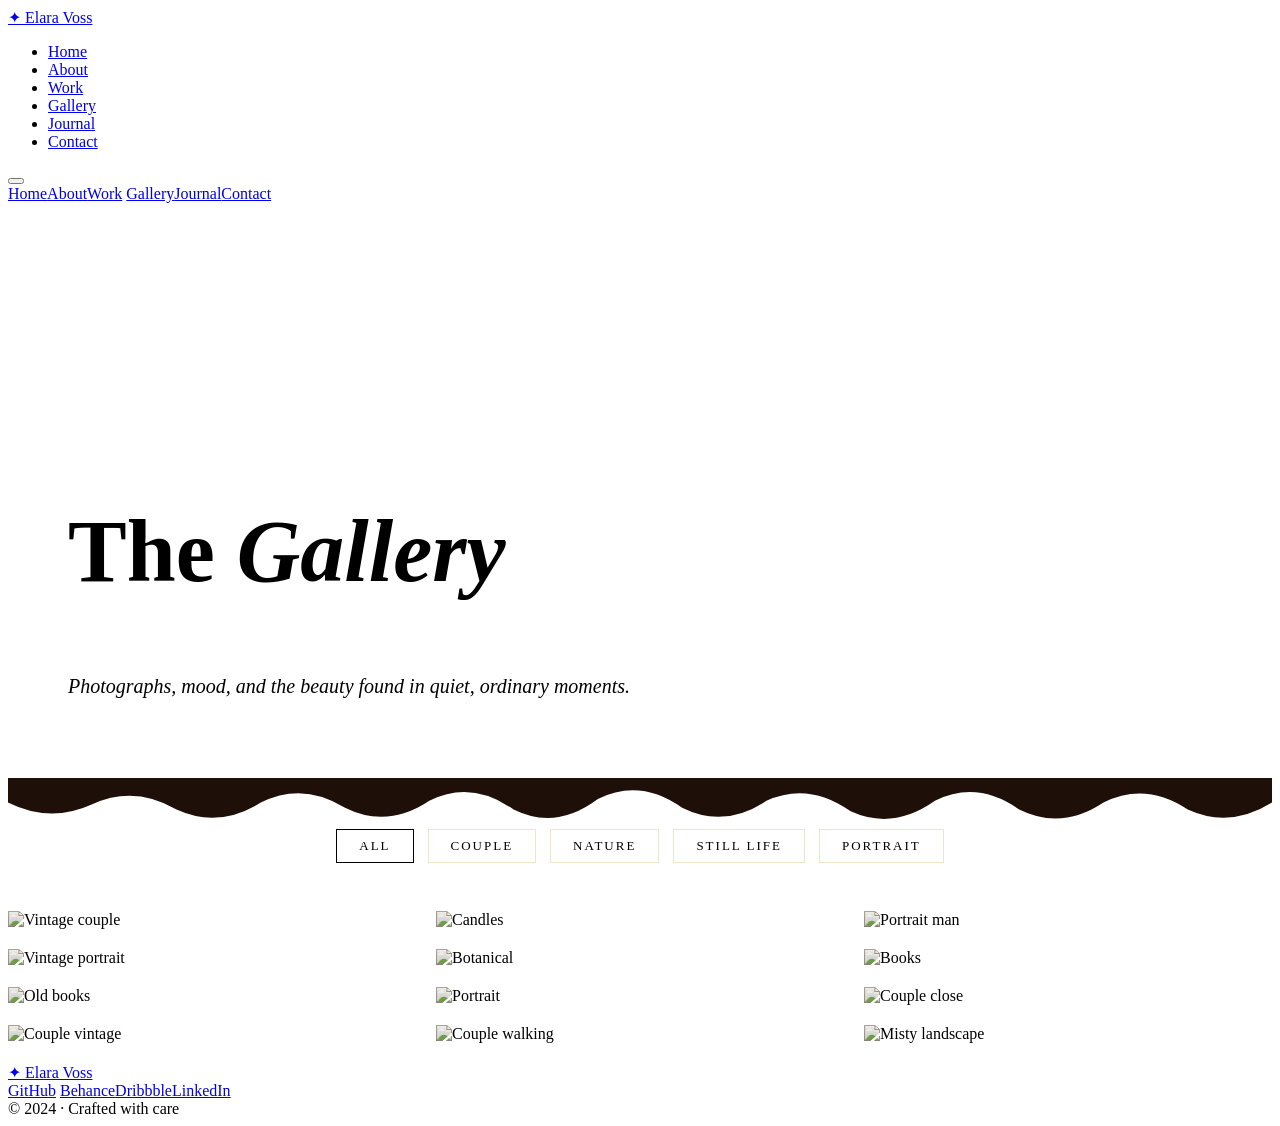
==== gallery.html @ 9455ed76 "Add files via upload" ====
<!DOCTYPE html>
<html lang="en">
<head>
<meta charset="UTF-8"/>
<meta name="viewport" content="width=device-width, initial-scale=1.0"/>
<title>Gallery — Elara Voss</title>
<link rel="stylesheet" href="../css/style.css"/>
<style>
.gallery-hero {
  min-height: 45vh; display:flex; align-items:flex-end;
  padding:110px 60px 60px; position:relative; overflow:hidden;
  background: radial-gradient(ellipse at 50% 60%, rgba(92,51,23,0.5), transparent 55%), var(--brown-deep);
}
.gallery-hero::before {
  content:''; position:absolute; inset:0;
  background:url('https://images.unsplash.com/photo-1529156069898-49953e39b3ac?w=1400&auto=format&fit=crop&q=30') center/cover;
  opacity:0.08; filter:sepia(90%);
}
.gallery-hero h1 { font-size:clamp(48px,7vw,88px); font-weight:900; color:var(--parchment); position:relative; }
.gallery-hero h1 em { color:var(--gold); font-style:italic; }
.gallery-hero p { font-size:20px; color:var(--parchment-dk); font-style:italic; margin-top:14px; position:relative; }

/* Masonry-style gallery */
.masonry {
  columns: 3; column-gap: 20px;
}
.masonry-item {
  break-inside: avoid; margin-bottom: 20px;
  position:relative; overflow:hidden; cursor:zoom-in;
  background: var(--brown-mid);
}
.masonry-item img {
  width:100%; display:block;
  filter:sepia(35%) contrast(1.05) brightness(0.92);
  transition: transform 0.5s, filter 0.4s;
}
.masonry-item:hover img { transform:scale(1.04); filter:sepia(10%) contrast(1.1) brightness(0.98); }
.masonry-item-cap {
  position:absolute; bottom:0; left:0; right:0;
  background:linear-gradient(transparent, rgba(28,16,8,0.9));
  padding:24px 16px 14px;
  opacity:0; transition:opacity 0.3s;
  font-family:'Crimson Text',serif; font-style:italic;
  font-size:14px; color:var(--parchment-dk); text-align:center;
}
.masonry-item:hover .masonry-item-cap { opacity:1; }

/* Category row */
.gallery-cats { display:flex; gap:14px; flex-wrap:wrap; justify-content:center; margin-bottom:48px; }
.gcat-btn {
  padding:8px 22px; border:1px solid rgba(201,168,76,0.3);
  background:transparent; color:var(--parchment-dk);
  font-family:'Crimson Text',serif; font-size:13px; letter-spacing:2px; text-transform:uppercase;
  cursor:pointer; transition:all 0.25s;
}
.gcat-btn.active, .gcat-btn:hover { background:var(--gold); color:var(--brown-deep); border-color:var(--gold); }

@media(max-width:900px){ .masonry { columns:2; } .gallery-hero { padding:90px 28px 48px; } }
@media(max-width:500px){ .masonry { columns:1; } .gallery-hero { padding:80px 18px 36px; } }
</style>
</head>
<body>
<nav>
  <a href="../index.html" class="nav-logo">✦ Elara Voss</a>
  <ul class="nav-links">
    <li><a href="../index.html">Home</a></li>
    <li><a href="about.html">About</a></li>
    <li><a href="work.html">Work</a></li>
    <li><a href="gallery.html" class="active">Gallery</a></li>
    <li><a href="journal.html">Journal</a></li>
    <li><a href="contact.html">Contact</a></li>
  </ul>
  <button class="nav-hamburger" aria-label="Menu"><span></span><span></span><span></span></button>
</nav>
<div id="nav-mobile" class="nav-mobile">
  <a href="../index.html">Home</a><a href="about.html">About</a><a href="work.html">Work</a>
  <a href="gallery.html">Gallery</a><a href="journal.html">Journal</a><a href="contact.html">Contact</a>
</div>

<section class="gallery-hero">
  <div class="fade-up">
    <h1>The <em>Gallery</em></h1>
    <p>Photographs, mood, and the beauty found in quiet, ordinary moments.</p>
  </div>
</section>

<svg class="torn" viewBox="0 0 1440 54" preserveAspectRatio="none" xmlns="http://www.w3.org/2000/svg">
  <path d="M0,0 L0,28 Q48,52 96,30 Q144,8 192,36 Q240,58 288,28 Q336,4 384,34 Q432,58 480,26 Q528,2 576,36 Q624,60 672,24 Q720,0 768,34 Q816,58 864,26 Q912,4 960,38 Q1008,60 1056,26 Q1104,2 1152,36 Q1200,60 1248,28 Q1296,4 1344,36 Q1392,58 1440,28 L1440,0 Z" fill="#1e1008"/>
</svg>

<section class="section" style="background:var(--brown-dark);">
  <div class="gallery-cats">
    <button class="gcat-btn active" onclick="filterGallery(this,'all')">All</button>
    <button class="gcat-btn" onclick="filterGallery(this,'couple')">Couple</button>
    <button class="gcat-btn" onclick="filterGallery(this,'nature')">Nature</button>
    <button class="gcat-btn" onclick="filterGallery(this,'still')">Still Life</button>
    <button class="gcat-btn" onclick="filterGallery(this,'portrait')">Portrait</button>
  </div>

  <div class="masonry" id="masonry-grid">
    <div class="masonry-item fade-up" data-cat="couple">
      <img src="https://images.unsplash.com/photo-1529156069898-49953e39b3ac?w=600&auto=format&fit=crop&q=65" alt="Vintage couple"
           data-lightbox="https://images.unsplash.com/photo-1529156069898-49953e39b3ac?w=1400" data-caption="Two souls, one afternoon · 1922"/>
      <div class="masonry-item-cap">Two souls, one afternoon · 1922</div>
    </div>
    <div class="masonry-item fade-up" data-cat="portrait">
      <img src="https://images.unsplash.com/photo-1508214751196-bcfd4ca60f91?w=600&auto=format&fit=crop&q=65" alt="Vintage portrait"
           data-lightbox="https://images.unsplash.com/photo-1508214751196-bcfd4ca60f91?w=1400" data-caption="In the garden · circa 1918"/>
      <div class="masonry-item-cap">In the garden · circa 1918</div>
    </div>
    <div class="masonry-item fade-up" data-cat="still">
      <img src="https://images.unsplash.com/photo-1474552226712-ac0f0961a954?w=600&auto=format&fit=crop&q=65" alt="Old books"
           data-lightbox="https://images.unsplash.com/photo-1474552226712-ac0f0961a954?w=1400" data-caption="The library shelf · always"/>
      <div class="masonry-item-cap">The library shelf · always</div>
    </div>
    <div class="masonry-item fade-up" data-cat="couple">
      <img src="https://images.unsplash.com/photo-1516589091380-5d8e87df6999?w=600&auto=format&fit=crop&q=65" alt="Couple vintage"
           data-lightbox="https://images.unsplash.com/photo-1516589091380-5d8e87df6999?w=1400" data-caption="A Sunday stroll · 1930"/>
      <div class="masonry-item-cap">A Sunday stroll · 1930</div>
    </div>
    <div class="masonry-item fade-up" data-cat="still">
      <img src="https://images.unsplash.com/photo-1512436991641-6745cdb1723f?w=600&auto=format&fit=crop&q=65" alt="Candles"
           data-lightbox="https://images.unsplash.com/photo-1512436991641-6745cdb1723f?w=1400" data-caption="Candlelight · evening study"/>
      <div class="masonry-item-cap">Candlelight · evening study</div>
    </div>
    <div class="masonry-item fade-up" data-cat="nature">
      <img src="https://images.unsplash.com/photo-1534430480872-3498386e7856?w=600&auto=format&fit=crop&q=65" alt="Botanical"
           data-lightbox="https://images.unsplash.com/photo-1534430480872-3498386e7856?w=1400" data-caption="From the garden · autumn"/>
      <div class="masonry-item-cap">From the garden · autumn</div>
    </div>
    <div class="masonry-item fade-up" data-cat="portrait">
      <img src="https://images.unsplash.com/photo-1552058544-f2b08422138a?w=600&auto=format&fit=crop&q=65" alt="Portrait"
           data-lightbox="https://images.unsplash.com/photo-1552058544-f2b08422138a?w=1400" data-caption="A quiet afternoon · unspoken"/>
      <div class="masonry-item-cap">A quiet afternoon · unspoken</div>
    </div>
    <div class="masonry-item fade-up" data-cat="couple">
      <img src="https://images.unsplash.com/photo-1522673607200-164d1b6ce486?w=600&auto=format&fit=crop&q=65" alt="Couple walking"
           data-lightbox="https://images.unsplash.com/photo-1522673607200-164d1b6ce486?w=1400" data-caption="Evening walk · the long way home"/>
      <div class="masonry-item-cap">Evening walk · the long way home</div>
    </div>
    <div class="masonry-item fade-up" data-cat="nature">
      <img src="https://images.unsplash.com/photo-1507003211169-0a1dd7228f2d?w=600&auto=format&fit=crop&q=65" alt="Portrait man"
           data-lightbox="https://images.unsplash.com/photo-1507003211169-0a1dd7228f2d?w=1400" data-caption="The scholar · by lamplight"/>
      <div class="masonry-item-cap">The scholar · by lamplight</div>
    </div>
    <div class="masonry-item fade-up" data-cat="still">
      <img src="https://images.unsplash.com/photo-1457369804613-52c61a468e7d?w=600&auto=format&fit=crop&q=65" alt="Books"
           data-lightbox="https://images.unsplash.com/photo-1457369804613-52c61a468e7d?w=1400" data-caption="An idle Tuesday · open books"/>
      <div class="masonry-item-cap">An idle Tuesday · open books</div>
    </div>
    <div class="masonry-item fade-up" data-cat="couple">
      <img src="https://images.unsplash.com/photo-1518199266791-5375a83190b7?w=600&auto=format&fit=crop&q=65" alt="Couple close"
           data-lightbox="https://images.unsplash.com/photo-1518199266791-5375a83190b7?w=1400" data-caption="Leaning into warmth · always"/>
      <div class="masonry-item-cap">Leaning into warmth · always</div>
    </div>
    <div class="masonry-item fade-up" data-cat="nature">
      <img src="https://images.unsplash.com/photo-1506905925346-21bda4d32df4?w=600&auto=format&fit=crop&q=65" alt="Misty landscape"
           data-lightbox="https://images.unsplash.com/photo-1506905925346-21bda4d32df4?w=1400" data-caption="Mist on the valley · dawn"/>
      <div class="masonry-item-cap">Mist on the valley · dawn</div>
    </div>
  </div>
</section>

<footer>
  <a href="../index.html" class="footer-logo">✦ Elara Voss</a>
  <div class="footer-links">
    <a href="https://github.com/yourusername/portfolio" target="_blank">GitHub</a>
    <a href="#">Behance</a><a href="#">Dribbble</a><a href="#">LinkedIn</a>
  </div>
  <div class="footer-copy">© 2024 · Crafted with care</div>
</footer>

<script src="../js/main.js"></script>
<script>
function filterGallery(btn, cat) {
  document.querySelectorAll('.gcat-btn').forEach(b => b.classList.remove('active'));
  btn.classList.add('active');
  document.querySelectorAll('.masonry-item').forEach(item => {
    item.style.display = (cat === 'all' || item.dataset.cat === cat) ? '' : 'none';
  });
}
</script>
</body>
</html>
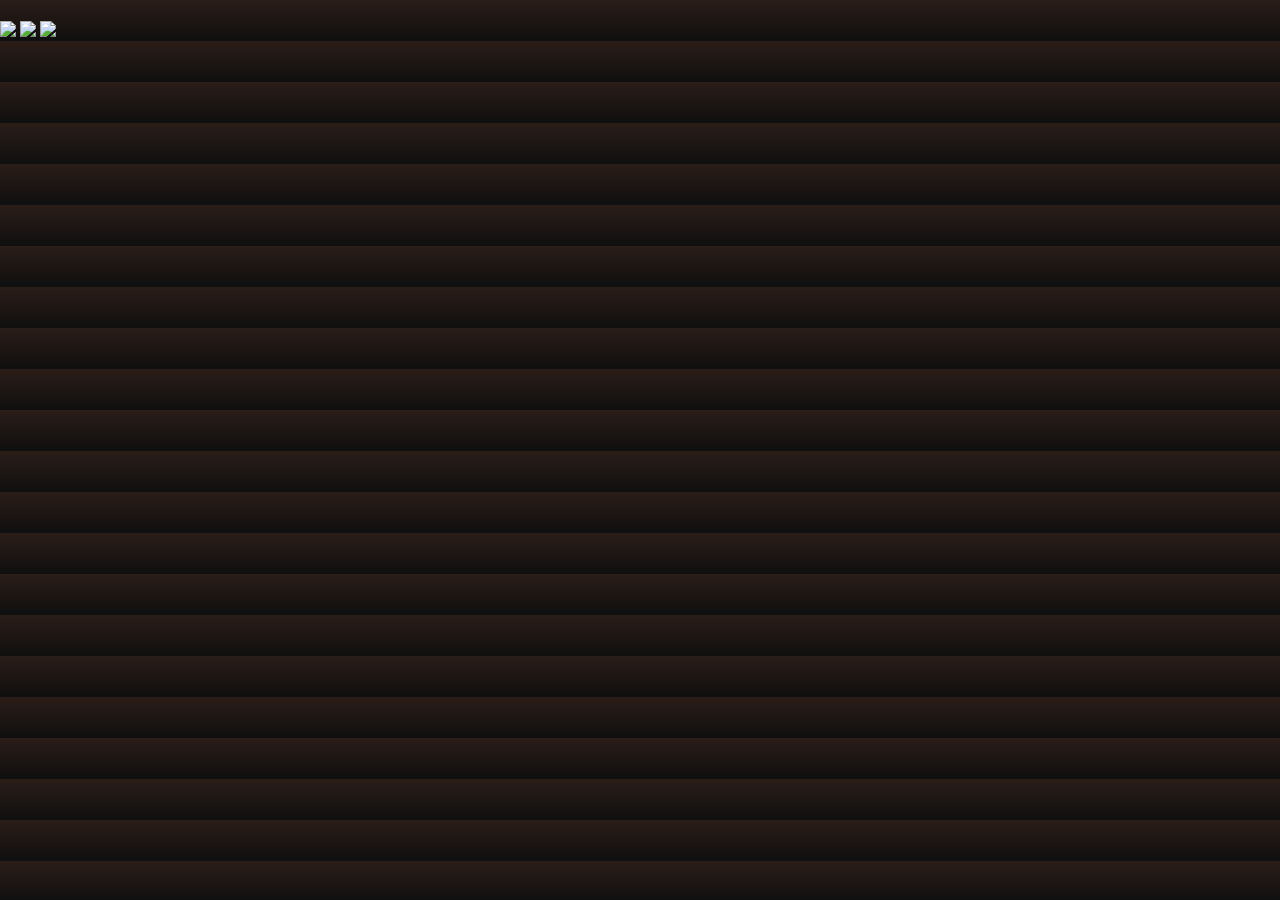
==== commit 29eafcfe: "Create gallery.html" ====
--- a/gallery.html
+++ b/gallery.html
@@ -1,184 +1,24 @@
 <!DOCTYPE html>
 <html lang="en">
 <head>
-<meta charset="UTF-8"/>
-<meta name="viewport" content="width=device-width, initial-scale=1.0"/>
-<title>Gallery — Elara Voss</title>
-<link rel="stylesheet" href="../css/style.css"/>
-<style>
-.gallery-hero {
-  min-height: 45vh; display:flex; align-items:flex-end;
-  padding:110px 60px 60px; position:relative; overflow:hidden;
-  background: radial-gradient(ellipse at 50% 60%, rgba(92,51,23,0.5), transparent 55%), var(--brown-deep);
-}
-.gallery-hero::before {
-  content:''; position:absolute; inset:0;
-  background:url('https://images.unsplash.com/photo-1529156069898-49953e39b3ac?w=1400&auto=format&fit=crop&q=30') center/cover;
-  opacity:0.08; filter:sepia(90%);
-}
-.gallery-hero h1 { font-size:clamp(48px,7vw,88px); font-weight:900; color:var(--parchment); position:relative; }
-.gallery-hero h1 em { color:var(--gold); font-style:italic; }
-.gallery-hero p { font-size:20px; color:var(--parchment-dk); font-style:italic; margin-top:14px; position:relative; }
+<meta charset="UTF-8">
+<meta name="viewport" content="width=device-width, initial-scale=1.0">
+<title>Gallery</title>
+<link rel="stylesheet" href="style.css">
+</head>
 
-/* Masonry-style gallery */
-.masonry {
-  columns: 3; column-gap: 20px;
-}
-.masonry-item {
-  break-inside: avoid; margin-bottom: 20px;
-  position:relative; overflow:hidden; cursor:zoom-in;
-  background: var(--brown-mid);
-}
-.masonry-item img {
-  width:100%; display:block;
-  filter:sepia(35%) contrast(1.05) brightness(0.92);
-  transition: transform 0.5s, filter 0.4s;
-}
-.masonry-item:hover img { transform:scale(1.04); filter:sepia(10%) contrast(1.1) brightness(0.98); }
-.masonry-item-cap {
-  position:absolute; bottom:0; left:0; right:0;
-  background:linear-gradient(transparent, rgba(28,16,8,0.9));
-  padding:24px 16px 14px;
-  opacity:0; transition:opacity 0.3s;
-  font-family:'Crimson Text',serif; font-style:italic;
-  font-size:14px; color:var(--parchment-dk); text-align:center;
-}
-.masonry-item:hover .masonry-item-cap { opacity:1; }
+<body>
 
-/* Category row */
-.gallery-cats { display:flex; gap:14px; flex-wrap:wrap; justify-content:center; margin-bottom:48px; }
-.gcat-btn {
-  padding:8px 22px; border:1px solid rgba(201,168,76,0.3);
-  background:transparent; color:var(--parchment-dk);
-  font-family:'Crimson Text',serif; font-size:13px; letter-spacing:2px; text-transform:uppercase;
-  cursor:pointer; transition:all 0.25s;
-}
-.gcat-btn.active, .gcat-btn:hover { background:var(--gold); color:var(--brown-deep); border-color:var(--gold); }
+<h1 id="title"></h1>
 
-@media(max-width:900px){ .masonry { columns:2; } .gallery-hero { padding:90px 28px 48px; } }
-@media(max-width:500px){ .masonry { columns:1; } .gallery-hero { padding:80px 18px 36px; } }
-</style>
-</head>
-<body>
-<nav>
-  <a href="../index.html" class="nav-logo">✦ Elara Voss</a>
-  <ul class="nav-links">
-    <li><a href="../index.html">Home</a></li>
-    <li><a href="about.html">About</a></li>
-    <li><a href="work.html">Work</a></li>
-    <li><a href="gallery.html" class="active">Gallery</a></li>
-    <li><a href="journal.html">Journal</a></li>
-    <li><a href="contact.html">Contact</a></li>
-  </ul>
-  <button class="nav-hamburger" aria-label="Menu"><span></span><span></span><span></span></button>
-</nav>
-<div id="nav-mobile" class="nav-mobile">
-  <a href="../index.html">Home</a><a href="about.html">About</a><a href="work.html">Work</a>
-  <a href="gallery.html">Gallery</a><a href="journal.html">Journal</a><a href="contact.html">Contact</a>
+<div class="gallery">
+    <img src="https://picsum.photos/300?1">
+    <img src="https://picsum.photos/300?2">
+    <img src="https://picsum.photos/300?3">
 </div>
 
-<section class="gallery-hero">
-  <div class="fade-up">
-    <h1>The <em>Gallery</em></h1>
-    <p>Photographs, mood, and the beauty found in quiet, ordinary moments.</p>
-  </div>
-</section>
+<script src="script.js"></script>
+<script src="effects.js"></script>
 
-<svg class="torn" viewBox="0 0 1440 54" preserveAspectRatio="none" xmlns="http://www.w3.org/2000/svg">
-  <path d="M0,0 L0,28 Q48,52 96,30 Q144,8 192,36 Q240,58 288,28 Q336,4 384,34 Q432,58 480,26 Q528,2 576,36 Q624,60 672,24 Q720,0 768,34 Q816,58 864,26 Q912,4 960,38 Q1008,60 1056,26 Q1104,2 1152,36 Q1200,60 1248,28 Q1296,4 1344,36 Q1392,58 1440,28 L1440,0 Z" fill="#1e1008"/>
-</svg>
-
-<section class="section" style="background:var(--brown-dark);">
-  <div class="gallery-cats">
-    <button class="gcat-btn active" onclick="filterGallery(this,'all')">All</button>
-    <button class="gcat-btn" onclick="filterGallery(this,'couple')">Couple</button>
-    <button class="gcat-btn" onclick="filterGallery(this,'nature')">Nature</button>
-    <button class="gcat-btn" onclick="filterGallery(this,'still')">Still Life</button>
-    <button class="gcat-btn" onclick="filterGallery(this,'portrait')">Portrait</button>
-  </div>
-
-  <div class="masonry" id="masonry-grid">
-    <div class="masonry-item fade-up" data-cat="couple">
-      <img src="https://images.unsplash.com/photo-1529156069898-49953e39b3ac?w=600&auto=format&fit=crop&q=65" alt="Vintage couple"
-           data-lightbox="https://images.unsplash.com/photo-1529156069898-49953e39b3ac?w=1400" data-caption="Two souls, one afternoon · 1922"/>
-      <div class="masonry-item-cap">Two souls, one afternoon · 1922</div>
-    </div>
-    <div class="masonry-item fade-up" data-cat="portrait">
-      <img src="https://images.unsplash.com/photo-1508214751196-bcfd4ca60f91?w=600&auto=format&fit=crop&q=65" alt="Vintage portrait"
-           data-lightbox="https://images.unsplash.com/photo-1508214751196-bcfd4ca60f91?w=1400" data-caption="In the garden · circa 1918"/>
-      <div class="masonry-item-cap">In the garden · circa 1918</div>
-    </div>
-    <div class="masonry-item fade-up" data-cat="still">
-      <img src="https://images.unsplash.com/photo-1474552226712-ac0f0961a954?w=600&auto=format&fit=crop&q=65" alt="Old books"
-           data-lightbox="https://images.unsplash.com/photo-1474552226712-ac0f0961a954?w=1400" data-caption="The library shelf · always"/>
-      <div class="masonry-item-cap">The library shelf · always</div>
-    </div>
-    <div class="masonry-item fade-up" data-cat="couple">
-      <img src="https://images.unsplash.com/photo-1516589091380-5d8e87df6999?w=600&auto=format&fit=crop&q=65" alt="Couple vintage"
-           data-lightbox="https://images.unsplash.com/photo-1516589091380-5d8e87df6999?w=1400" data-caption="A Sunday stroll · 1930"/>
-      <div class="masonry-item-cap">A Sunday stroll · 1930</div>
-    </div>
-    <div class="masonry-item fade-up" data-cat="still">
-      <img src="https://images.unsplash.com/photo-1512436991641-6745cdb1723f?w=600&auto=format&fit=crop&q=65" alt="Candles"
-           data-lightbox="https://images.unsplash.com/photo-1512436991641-6745cdb1723f?w=1400" data-caption="Candlelight · evening study"/>
-      <div class="masonry-item-cap">Candlelight · evening study</div>
-    </div>
-    <div class="masonry-item fade-up" data-cat="nature">
-      <img src="https://images.unsplash.com/photo-1534430480872-3498386e7856?w=600&auto=format&fit=crop&q=65" alt="Botanical"
-           data-lightbox="https://images.unsplash.com/photo-1534430480872-3498386e7856?w=1400" data-caption="From the garden · autumn"/>
-      <div class="masonry-item-cap">From the garden · autumn</div>
-    </div>
-    <div class="masonry-item fade-up" data-cat="portrait">
-      <img src="https://images.unsplash.com/photo-1552058544-f2b08422138a?w=600&auto=format&fit=crop&q=65" alt="Portrait"
-           data-lightbox="https://images.unsplash.com/photo-1552058544-f2b08422138a?w=1400" data-caption="A quiet afternoon · unspoken"/>
-      <div class="masonry-item-cap">A quiet afternoon · unspoken</div>
-    </div>
-    <div class="masonry-item fade-up" data-cat="couple">
-      <img src="https://images.unsplash.com/photo-1522673607200-164d1b6ce486?w=600&auto=format&fit=crop&q=65" alt="Couple walking"
-           data-lightbox="https://images.unsplash.com/photo-1522673607200-164d1b6ce486?w=1400" data-caption="Evening walk · the long way home"/>
-      <div class="masonry-item-cap">Evening walk · the long way home</div>
-    </div>
-    <div class="masonry-item fade-up" data-cat="nature">
-      <img src="https://images.unsplash.com/photo-1507003211169-0a1dd7228f2d?w=600&auto=format&fit=crop&q=65" alt="Portrait man"
-           data-lightbox="https://images.unsplash.com/photo-1507003211169-0a1dd7228f2d?w=1400" data-caption="The scholar · by lamplight"/>
-      <div class="masonry-item-cap">The scholar · by lamplight</div>
-    </div>
-    <div class="masonry-item fade-up" data-cat="still">
-      <img src="https://images.unsplash.com/photo-1457369804613-52c61a468e7d?w=600&auto=format&fit=crop&q=65" alt="Books"
-           data-lightbox="https://images.unsplash.com/photo-1457369804613-52c61a468e7d?w=1400" data-caption="An idle Tuesday · open books"/>
-      <div class="masonry-item-cap">An idle Tuesday · open books</div>
-    </div>
-    <div class="masonry-item fade-up" data-cat="couple">
-      <img src="https://images.unsplash.com/photo-1518199266791-5375a83190b7?w=600&auto=format&fit=crop&q=65" alt="Couple close"
-           data-lightbox="https://images.unsplash.com/photo-1518199266791-5375a83190b7?w=1400" data-caption="Leaning into warmth · always"/>
-      <div class="masonry-item-cap">Leaning into warmth · always</div>
-    </div>
-    <div class="masonry-item fade-up" data-cat="nature">
-      <img src="https://images.unsplash.com/photo-1506905925346-21bda4d32df4?w=600&auto=format&fit=crop&q=65" alt="Misty landscape"
-           data-lightbox="https://images.unsplash.com/photo-1506905925346-21bda4d32df4?w=1400" data-caption="Mist on the valley · dawn"/>
-      <div class="masonry-item-cap">Mist on the valley · dawn</div>
-    </div>
-  </div>
-</section>
-
-<footer>
-  <a href="../index.html" class="footer-logo">✦ Elara Voss</a>
-  <div class="footer-links">
-    <a href="https://github.com/yourusername/portfolio" target="_blank">GitHub</a>
-    <a href="#">Behance</a><a href="#">Dribbble</a><a href="#">LinkedIn</a>
-  </div>
-  <div class="footer-copy">© 2024 · Crafted with care</div>
-</footer>
-
-<script src="../js/main.js"></script>
-<script>
-function filterGallery(btn, cat) {
-  document.querySelectorAll('.gcat-btn').forEach(b => b.classList.remove('active'));
-  btn.classList.add('active');
-  document.querySelectorAll('.masonry-item').forEach(item => {
-    item.style.display = (cat === 'all' || item.dataset.cat === cat) ? '' : 'none';
-  });
-}
-</script>
 </body>
 </html>
--- a/style.css
+++ b/style.css
@@ -0,0 +1,114 @@
+body {
+    margin: 0;
+    font-family: 'Georgia', serif;
+    background: linear-gradient(to bottom, #2b1d18, #0f0f0f);
+    color: #f5e6d3;
+    transition: 0.4s;
+}
+
+/* LIGHT MODE */
+.light {
+    background: #f5e6d3;
+    color: #2b1d18;
+}
+
+/* HERO */
+.hero {
+    height: 100vh;
+    text-align: center;
+    background: url('assets/images/moon-bg.jpg') center/cover;
+    display: flex;
+    flex-direction: column;
+    justify-content: center;
+}
+
+.hero h1 {
+    font-size: 3rem;
+    letter-spacing: 2px;
+}
+
+.hero input {
+    margin-top: 20px;
+    padding: 12px;
+    border-radius: 30px;
+    border: none;
+    width: 60%;
+}
+
+/* FADE */
+.fade-in {
+    animation: fade 2s ease;
+}
+
+@keyframes fade {
+    from {opacity:0; transform: translateY(30px);}
+    to {opacity:1; transform: translateY(0);}
+}
+
+/* BUTTONS */
+.categories {
+    display: flex;
+    flex-wrap: wrap;
+    justify-content: center;
+    gap: 12px;
+    padding: 20px;
+}
+
+.categories button {
+    padding: 12px 20px;
+    border-radius: 25px;
+    border: none;
+    background: rgba(255,255,255,0.1);
+    backdrop-filter: blur(10px);
+    color: white;
+    cursor: pointer;
+    transition: 0.3s;
+}
+
+.categories button:hover {
+    transform: scale(1.1);
+}
+
+/* SLIDER */
+.slider {
+    position: relative;
+    overflow: hidden;
+}
+
+.slides {
+    display: flex;
+    transition: 0.6s ease;
+}
+
+.slides img {
+    width: 100%;
+    border-radius: 10px;
+}
+
+/* CONTROLS */
+.controls {
+    position: absolute;
+    top: 50%;
+    width: 100%;
+    display: flex;
+    justify-content: space-between;
+}
+
+/* MOBILE */
+@media(max-width:600px){
+    .hero h1 {font-size:2rem;}
+    .hero input {width:90%;}
+}
+.particle {
+    position: fixed;
+    top: 100%;
+    font-size: 20px;
+    animation: float 3s linear;
+}
+
+@keyframes float {
+    to {
+        transform: translateY(-100vh);
+        opacity: 0;
+    }
+}
